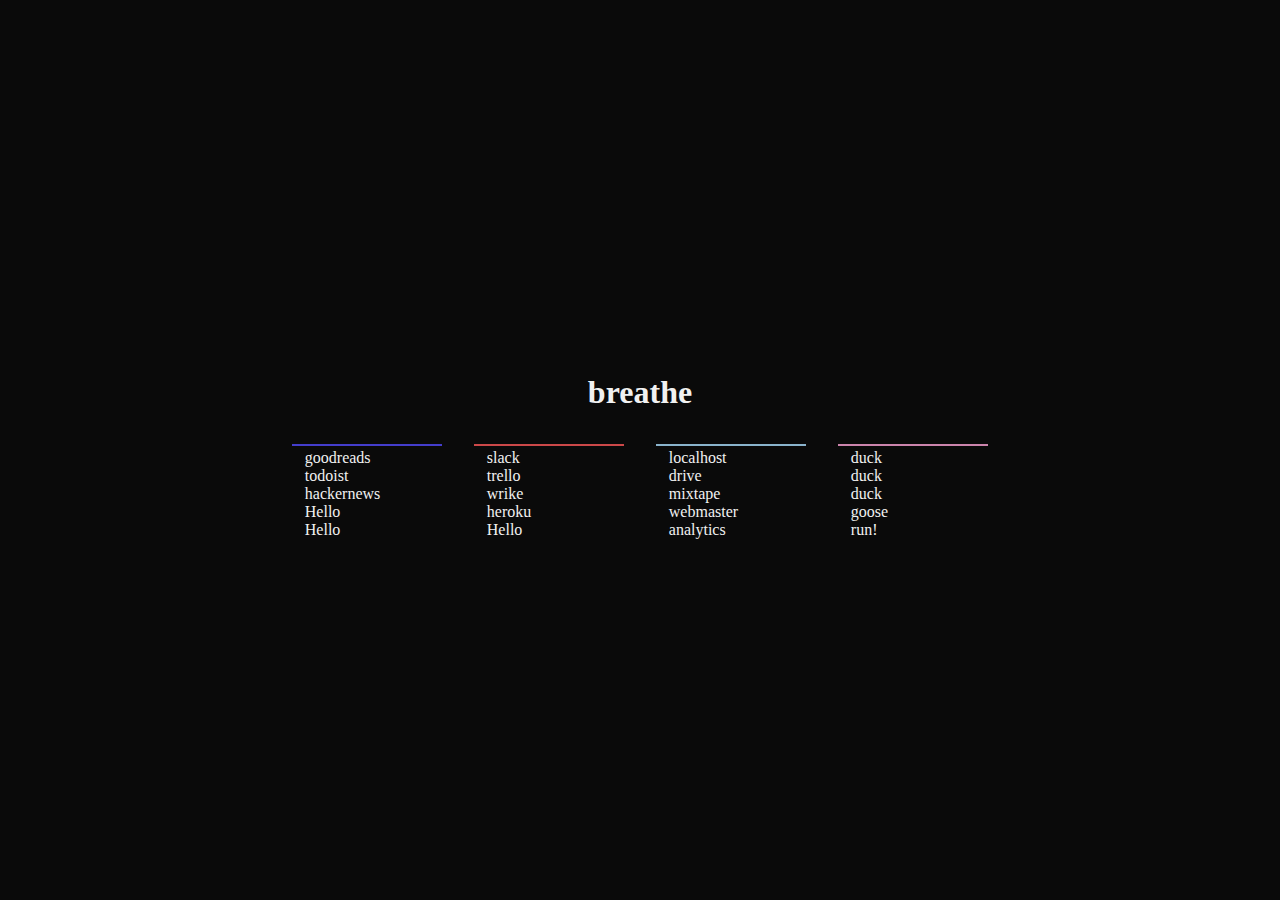
==== swipe/index.html @ 24a5d2f5 "Changed: Neko links Added: New startpage, Swipe" ====
<!DOCTYPE html>
<html lang='en'>
<head>
    <meta charset='UTF-8'>
    <meta name="viewport" content="width=device-width, initial-scale=1.0">
    <title>Swipe</title>

    <link rel='stylesheet' href='style.css'>
</head>
<body>

<div id="lines">
    <div></div>
    <div></div>
    <div></div>
    <div></div>
    <div></div>
    <div></div>
    <div></div>
    <div></div>
</div>

<div id="back_lines">
    <div></div>
    <div></div>
    <div></div>
    <div></div>
    <div></div>
</div>


<main>
    <h1>Breathe</h1>

    <div id="menu">
        <ul>
            <li>goodreads</li>
            <li>todoist</li>
            <li>hackernews</li>
            <li>Hello</li>
            <li>Hello</li>
        </ul>

        <ul>
            <li>slack</li>
            <li>trello</li>
            <li>wrike</li>
            <li>heroku</li>
            <li>Hello</li>
        </ul>

        <ul>
            <li>localhost</li>
            <li>drive</li>
            <li>mixtape</li>
            <li>webmaster</li>
            <li>analytics</li>
        </ul>

        <ul>
            <li>duck</li>
            <li>duck</li>
            <li>duck</li>
            <li>goose</li>
            <li>run!</li>
        </ul>
    </div>
</main>

</body>
</html>
---- swipe/style.css ----
html,body{margin:0;padding:0;height:100%}body{position:relative;display:flex;justify-content:center;align-items:center;color:#f1f1f1;background-color:#0a0a0a;overflow:hidden;box-sizing:border-box}*,*::before,*::after{box-sizing:inherit}h1{align-self:center;text-transform:lowercase;padding:0.2rem}ul{display:flex;flex-direction:column;flex:1;padding:0.2rem 0.8rem;margin:0.5rem 1rem;min-width:150px;list-style-type:none}ul:nth-of-type(1){border-top:solid 2px #443dcc}ul:nth-of-type(2){border-top:solid 2px #cc4849}ul:nth-of-type(3){border-top:solid 2px #8ab3cc}ul:nth-of-type(4){border-top:solid 2px #cc84ac}@media screen and (max-width: 800px){ul{min-width:40%}}main{display:flex;flex-flow:column wrap}#menu{display:flex;flex-flow:row wrap}#lines{position:absolute;top:0;left:0;filter:brightness(0.8);z-index:100}#lines div{position:absolute;height:15vh;width:2vh;transform:translateY(-100vh);border-radius:4px;background-color:#443dcc;will-change:transform}#lines div:nth-child(1){height:calc(400px + 1 * 30px);left:calc(45px * 1);background-color:#443dcc;animation:falling1 3s .2651906498s cubic-bezier(0, 0, 1, 1) infinite}@keyframes falling1{0%{transform:perspective(150px) rotate(56deg) translate3d(0, -150%, 50px)}100%{transform:perspective(150px) rotate(56deg) translate3d(0, 150%, 50px)}}#lines div:nth-child(2){height:calc(400px + 2 * 30px);left:calc(45px * 2);background-color:#cc4849;animation:falling2 3s .9870011749s cubic-bezier(0, 0, 1, 1) infinite}@keyframes falling2{0%{transform:perspective(150px) rotate(56deg) translate3d(0, -150%, 50px)}100%{transform:perspective(150px) rotate(56deg) translate3d(0, 150%, 50px)}}#lines div:nth-child(3){height:calc(400px + 3 * 30px);left:calc(45px * 3);background-color:#8ab3cc;animation:falling3 3s .8016328574s cubic-bezier(0, 0, 1, 1) infinite}@keyframes falling3{0%{transform:perspective(150px) rotate(56deg) translate3d(0, -150%, 50px)}100%{transform:perspective(150px) rotate(56deg) translate3d(0, 150%, 50px)}}#lines div:nth-child(4){height:calc(400px + 4 * 30px);left:calc(45px * 4);background-color:#cc84ac;animation:falling4 3s .7129998509s cubic-bezier(0, 0, 1, 1) infinite}@keyframes falling4{0%{transform:perspective(150px) rotate(56deg) translate3d(0, -150%, 50px)}100%{transform:perspective(150px) rotate(56deg) translate3d(0, 150%, 50px)}}#lines div:nth-child(5){height:calc(400px + 5 * 30px);left:calc(45px * 5);background-color:#443dcc;animation:falling5 3s .6649422253s cubic-bezier(0, 0, 1, 1) infinite}@keyframes falling5{0%{transform:perspective(150px) rotate(56deg) translate3d(0, -150%, 50px)}100%{transform:perspective(150px) rotate(56deg) translate3d(0, 150%, 50px)}}#lines div:nth-child(6){height:calc(400px + 6 * 30px);left:calc(45px * 6);background-color:#cc4849;animation:falling6 3s .1160122223s cubic-bezier(0, 0, 1, 1) infinite}@keyframes falling6{0%{transform:perspective(150px) rotate(56deg) translate3d(0, -150%, 50px)}100%{transform:perspective(150px) rotate(56deg) translate3d(0, 150%, 50px)}}#lines div:nth-child(7){height:calc(400px + 7 * 30px);left:calc(45px * 7);background-color:#8ab3cc;animation:falling7 3s .6392544003s cubic-bezier(0, 0, 1, 1) infinite}@keyframes falling7{0%{transform:perspective(150px) rotate(56deg) translate3d(0, -150%, 50px)}100%{transform:perspective(150px) rotate(56deg) translate3d(0, 150%, 50px)}}#lines div:nth-child(8){height:calc(400px + 8 * 30px);left:calc(45px * 8);background-color:#cc84ac;animation:falling8 3s .3121969506s cubic-bezier(0, 0, 1, 1) infinite}@keyframes falling8{0%{transform:perspective(150px) rotate(56deg) translate3d(0, -150%, 50px)}100%{transform:perspective(150px) rotate(56deg) translate3d(0, 150%, 50px)}}#back_lines{position:absolute;top:0;left:0;filter:brightness(0.2);z-index:-1000}#back_lines div{position:absolute;height:15vh;width:2vh;transform:translateY(-100vh);border-radius:4px;background-color:#443dcc;will-change:transform}#back_lines div:nth-child(1){height:calc(400px + 1 * 30px);left:calc(85px * 1);background-color:#443dcc;animation:back_falling1 4s .0866972091s cubic-bezier(0, 0, 1, 1) infinite}@keyframes back_falling1{0%{transform:perspective(150px) rotate(56deg) translate3d(0, -350%, -125px)}100%{transform:perspective(150px) rotate(56deg) translate3d(0, 250%, -125px)}}#back_lines div:nth-child(2){height:calc(400px + 2 * 30px);left:calc(85px * 2);background-color:#cc4849;animation:back_falling2 4s .2752588395s cubic-bezier(0, 0, 1, 1) infinite}@keyframes back_falling2{0%{transform:perspective(150px) rotate(56deg) translate3d(0, -350%, -125px)}100%{transform:perspective(150px) rotate(56deg) translate3d(0, 250%, -125px)}}#back_lines div:nth-child(3){height:calc(400px + 3 * 30px);left:calc(85px * 3);background-color:#8ab3cc;animation:back_falling3 3s .994580273s cubic-bezier(0, 0, 1, 1) infinite}@keyframes back_falling3{0%{transform:perspective(150px) rotate(56deg) translate3d(0, -350%, -125px)}100%{transform:perspective(150px) rotate(56deg) translate3d(0, 250%, -125px)}}#back_lines div:nth-child(4){height:calc(400px + 4 * 30px);left:calc(85px * 4);background-color:#cc84ac;animation:back_falling4 4s .0641594645s cubic-bezier(0, 0, 1, 1) infinite}@keyframes back_falling4{0%{transform:perspective(150px) rotate(56deg) translate3d(0, -350%, -125px)}100%{transform:perspective(150px) rotate(56deg) translate3d(0, 250%, -125px)}}#back_lines div:nth-child(5){height:calc(400px + 5 * 30px);left:calc(85px * 5);background-color:#443dcc;animation:back_falling5 4s .0492428163s cubic-bezier(0, 0, 1, 1) infinite}@keyframes back_falling5{0%{transform:perspective(150px) rotate(56deg) translate3d(0, -350%, -125px)}100%{transform:perspective(150px) rotate(56deg) translate3d(0, 250%, -125px)}}
/*# sourceMappingURL=style.css.map */
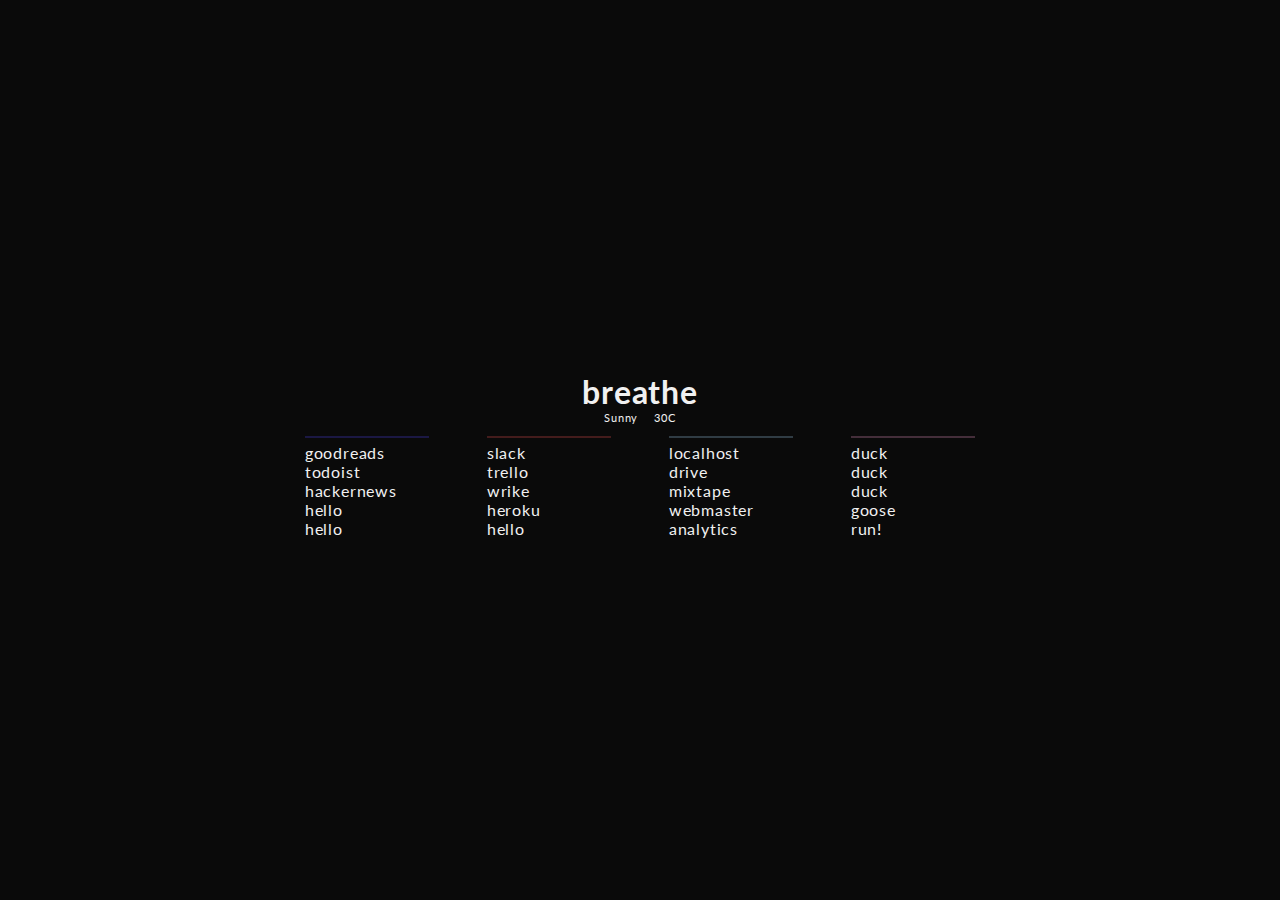
==== commit a8abe2cc: "Added: Temperature and weather in swipe Changed: Rotation on animated elements was causing severe la" ====
--- a/swipe/index.html
+++ b/swipe/index.html
@@ -5,7 +5,11 @@
     <meta name="viewport" content="width=device-width, initial-scale=1.0">
     <title>Swipe</title>
 
+    <link href="https://fonts.googleapis.com/css?family=Lato" rel="stylesheet">
     <link rel='stylesheet' href='style.css'>
+
+    <script defer src="weather.min.js"></script>
+    <script defer src="main.js"></script>
 </head>
 <body>
 
@@ -31,6 +35,14 @@
 
 <main>
     <h1>Breathe</h1>
+    <div id="info">
+        <p id="weather">
+            Sunny
+        </p>
+        <p id="temperature">
+            30C
+        </p>
+    </div>
 
     <div id="menu">
         <ul>
@@ -39,6 +51,8 @@
             <li>hackernews</li>
             <li>Hello</li>
             <li>Hello</li>
+
+            <li class="highlight"></li>
         </ul>
 
         <ul>
@@ -47,6 +61,8 @@
             <li>wrike</li>
             <li>heroku</li>
             <li>Hello</li>
+
+            <li class="highlight"></li>
         </ul>
 
         <ul>
@@ -55,6 +71,8 @@
             <li>mixtape</li>
             <li>webmaster</li>
             <li>analytics</li>
+
+            <li class="highlight"></li>
         </ul>
 
         <ul>
@@ -63,6 +81,8 @@
             <li>duck</li>
             <li>goose</li>
             <li>run!</li>
+
+            <li class="highlight"></li>
         </ul>
     </div>
 </main>
--- a/swipe/style.css
+++ b/swipe/style.css
@@ -1,2 +1,2 @@
-html,body{margin:0;padding:0;height:100%}body{position:relative;display:flex;justify-content:center;align-items:center;color:#f1f1f1;background-color:#0a0a0a;overflow:hidden;box-sizing:border-box}*,*::before,*::after{box-sizing:inherit}h1{align-self:center;text-transform:lowercase;padding:0.2rem}ul{display:flex;flex-direction:column;flex:1;padding:0.2rem 0.8rem;margin:0.5rem 1rem;min-width:150px;list-style-type:none}ul:nth-of-type(1){border-top:solid 2px #443dcc}ul:nth-of-type(2){border-top:solid 2px #cc4849}ul:nth-of-type(3){border-top:solid 2px #8ab3cc}ul:nth-of-type(4){border-top:solid 2px #cc84ac}@media screen and (max-width: 800px){ul{min-width:40%}}main{display:flex;flex-flow:column wrap}#menu{display:flex;flex-flow:row wrap}#lines{position:absolute;top:0;left:0;filter:brightness(0.8);z-index:100}#lines div{position:absolute;height:15vh;width:2vh;transform:translateY(-100vh);border-radius:4px;background-color:#443dcc;will-change:transform}#lines div:nth-child(1){height:calc(400px + 1 * 30px);left:calc(45px * 1);background-color:#443dcc;animation:falling1 3s .2651906498s cubic-bezier(0, 0, 1, 1) infinite}@keyframes falling1{0%{transform:perspective(150px) rotate(56deg) translate3d(0, -150%, 50px)}100%{transform:perspective(150px) rotate(56deg) translate3d(0, 150%, 50px)}}#lines div:nth-child(2){height:calc(400px + 2 * 30px);left:calc(45px * 2);background-color:#cc4849;animation:falling2 3s .9870011749s cubic-bezier(0, 0, 1, 1) infinite}@keyframes falling2{0%{transform:perspective(150px) rotate(56deg) translate3d(0, -150%, 50px)}100%{transform:perspective(150px) rotate(56deg) translate3d(0, 150%, 50px)}}#lines div:nth-child(3){height:calc(400px + 3 * 30px);left:calc(45px * 3);background-color:#8ab3cc;animation:falling3 3s .8016328574s cubic-bezier(0, 0, 1, 1) infinite}@keyframes falling3{0%{transform:perspective(150px) rotate(56deg) translate3d(0, -150%, 50px)}100%{transform:perspective(150px) rotate(56deg) translate3d(0, 150%, 50px)}}#lines div:nth-child(4){height:calc(400px + 4 * 30px);left:calc(45px * 4);background-color:#cc84ac;animation:falling4 3s .7129998509s cubic-bezier(0, 0, 1, 1) infinite}@keyframes falling4{0%{transform:perspective(150px) rotate(56deg) translate3d(0, -150%, 50px)}100%{transform:perspective(150px) rotate(56deg) translate3d(0, 150%, 50px)}}#lines div:nth-child(5){height:calc(400px + 5 * 30px);left:calc(45px * 5);background-color:#443dcc;animation:falling5 3s .6649422253s cubic-bezier(0, 0, 1, 1) infinite}@keyframes falling5{0%{transform:perspective(150px) rotate(56deg) translate3d(0, -150%, 50px)}100%{transform:perspective(150px) rotate(56deg) translate3d(0, 150%, 50px)}}#lines div:nth-child(6){height:calc(400px + 6 * 30px);left:calc(45px * 6);background-color:#cc4849;animation:falling6 3s .1160122223s cubic-bezier(0, 0, 1, 1) infinite}@keyframes falling6{0%{transform:perspective(150px) rotate(56deg) translate3d(0, -150%, 50px)}100%{transform:perspective(150px) rotate(56deg) translate3d(0, 150%, 50px)}}#lines div:nth-child(7){height:calc(400px + 7 * 30px);left:calc(45px * 7);background-color:#8ab3cc;animation:falling7 3s .6392544003s cubic-bezier(0, 0, 1, 1) infinite}@keyframes falling7{0%{transform:perspective(150px) rotate(56deg) translate3d(0, -150%, 50px)}100%{transform:perspective(150px) rotate(56deg) translate3d(0, 150%, 50px)}}#lines div:nth-child(8){height:calc(400px + 8 * 30px);left:calc(45px * 8);background-color:#cc84ac;animation:falling8 3s .3121969506s cubic-bezier(0, 0, 1, 1) infinite}@keyframes falling8{0%{transform:perspective(150px) rotate(56deg) translate3d(0, -150%, 50px)}100%{transform:perspective(150px) rotate(56deg) translate3d(0, 150%, 50px)}}#back_lines{position:absolute;top:0;left:0;filter:brightness(0.2);z-index:-1000}#back_lines div{position:absolute;height:15vh;width:2vh;transform:translateY(-100vh);border-radius:4px;background-color:#443dcc;will-change:transform}#back_lines div:nth-child(1){height:calc(400px + 1 * 30px);left:calc(85px * 1);background-color:#443dcc;animation:back_falling1 4s .0866972091s cubic-bezier(0, 0, 1, 1) infinite}@keyframes back_falling1{0%{transform:perspective(150px) rotate(56deg) translate3d(0, -350%, -125px)}100%{transform:perspective(150px) rotate(56deg) translate3d(0, 250%, -125px)}}#back_lines div:nth-child(2){height:calc(400px + 2 * 30px);left:calc(85px * 2);background-color:#cc4849;animation:back_falling2 4s .2752588395s cubic-bezier(0, 0, 1, 1) infinite}@keyframes back_falling2{0%{transform:perspective(150px) rotate(56deg) translate3d(0, -350%, -125px)}100%{transform:perspective(150px) rotate(56deg) translate3d(0, 250%, -125px)}}#back_lines div:nth-child(3){height:calc(400px + 3 * 30px);left:calc(85px * 3);background-color:#8ab3cc;animation:back_falling3 3s .994580273s cubic-bezier(0, 0, 1, 1) infinite}@keyframes back_falling3{0%{transform:perspective(150px) rotate(56deg) translate3d(0, -350%, -125px)}100%{transform:perspective(150px) rotate(56deg) translate3d(0, 250%, -125px)}}#back_lines div:nth-child(4){height:calc(400px + 4 * 30px);left:calc(85px * 4);background-color:#cc84ac;animation:back_falling4 4s .0641594645s cubic-bezier(0, 0, 1, 1) infinite}@keyframes back_falling4{0%{transform:perspective(150px) rotate(56deg) translate3d(0, -350%, -125px)}100%{transform:perspective(150px) rotate(56deg) translate3d(0, 250%, -125px)}}#back_lines div:nth-child(5){height:calc(400px + 5 * 30px);left:calc(85px * 5);background-color:#443dcc;animation:back_falling5 4s .0492428163s cubic-bezier(0, 0, 1, 1) infinite}@keyframes back_falling5{0%{transform:perspective(150px) rotate(56deg) translate3d(0, -350%, -125px)}100%{transform:perspective(150px) rotate(56deg) translate3d(0, 250%, -125px)}}
+html,body{margin:0;padding:0;height:100%}body{position:relative;display:flex;justify-content:center;align-items:center;color:#f1f1f1;background-color:#0a0a0a;overflow:hidden;box-sizing:border-box;font-family:'Lato', sans-serif;letter-spacing:0.05rem}*,*::before,*::after{box-sizing:inherit}h1{position:relative;align-self:center;text-transform:lowercase;margin-bottom:0}ul{position:relative;display:flex;flex-direction:column;flex:1;padding:0.2rem 0.8rem;margin:0.5rem 1rem;min-width:150px;list-style-type:none}ul li{position:relative;z-index:2}ul li:nth-of-type(1):hover ~ li.highlight{top:calc(19px * 1 - 5.5px);width:50px;right:0}ul li:nth-of-type(2):hover ~ li.highlight{top:calc(19px * 2 - 5.5px);width:50px;right:0}ul li:nth-of-type(3):hover ~ li.highlight{top:calc(19px * 3 - 5.5px);width:50px;right:0}ul li:nth-of-type(4):hover ~ li.highlight{top:calc(19px * 4 - 5.5px);width:50px;right:0}ul li:nth-of-type(5):hover ~ li.highlight{top:calc(19px * 5 - 5.5px);width:50px;right:0}ul li.highlight{content:'';position:absolute;width:calc(100% - 1.6rem);height:2px;top:-4px;right:0.8rem;z-index:-1;transition:all 0.225s ease}ul:nth-of-type(1) li.highlight{opacity:0.3;background-color:#443dcc}ul:hover li.highlight{opacity:1;height:4px;top:-6px}ul:nth-of-type(2) li.highlight{opacity:0.3;background-color:#cc4849}ul:hover li.highlight{opacity:1;height:4px;top:-6px}ul:nth-of-type(3) li.highlight{opacity:0.3;background-color:#8ab3cc}ul:hover li.highlight{opacity:1;height:4px;top:-6px}ul:nth-of-type(4) li.highlight{opacity:0.3;background-color:#cc84ac}ul:hover li.highlight{opacity:1;height:4px;top:-6px}@media screen and (max-width: 800px){ul{min-width:40%}}main{display:flex;flex-flow:column wrap;z-index:1}#menu{display:flex;flex-flow:row wrap;text-transform:lowercase}#info{display:flex;flex-flow:row wrap;justify-content:center}#info p{font-size:0.7rem;margin:0 0 0.5rem 0;padding:0 0.5rem}#lines,#back_lines{position:fixed;top:0;left:0}#lines{filter:brightness(0.8);z-index:-1}#lines div{position:absolute;height:15vh;width:2vh;transform:translateY(-100vh);border-radius:4px;background-color:#443dcc;will-change:transform}#lines div:nth-child(1){height:calc(400px + 1 * 30px);left:calc(45px * 1);background-color:#443dcc;animation:falling1 5s .189649948s cubic-bezier(0, 0, 1, 1) infinite}@keyframes falling1{0%{transform:perspective(150px) translate3d(0, -100vh, 50px)}100%{transform:perspective(150px) translate3d(0, 100vh, 50px)}}#lines div:nth-child(2){height:calc(400px + 2 * 30px);left:calc(45px * 2);background-color:#cc4849;animation:falling2 8s .9614050692s cubic-bezier(0, 0, 1, 1) infinite}@keyframes falling2{0%{transform:perspective(150px) translate3d(0, -100vh, 50px)}100%{transform:perspective(150px) translate3d(0, 100vh, 50px)}}#lines div:nth-child(3){height:calc(400px + 3 * 30px);left:calc(45px * 3);background-color:#8ab3cc;animation:falling3 10s .2667872492s cubic-bezier(0, 0, 1, 1) infinite}@keyframes falling3{0%{transform:perspective(150px) translate3d(0, -100vh, 50px)}100%{transform:perspective(150px) translate3d(0, 100vh, 50px)}}#lines div:nth-child(4){height:calc(400px + 4 * 30px);left:calc(45px * 4);background-color:#cc84ac;animation:falling4 8s .5258861357s cubic-bezier(0, 0, 1, 1) infinite}@keyframes falling4{0%{transform:perspective(150px) translate3d(0, -100vh, 50px)}100%{transform:perspective(150px) translate3d(0, 100vh, 50px)}}#lines div:nth-child(5){height:calc(400px + 5 * 30px);left:calc(45px * 5);background-color:#443dcc;animation:falling5 10s .776140833s cubic-bezier(0, 0, 1, 1) infinite}@keyframes falling5{0%{transform:perspective(150px) translate3d(0, -100vh, 50px)}100%{transform:perspective(150px) translate3d(0, 100vh, 50px)}}#lines div:nth-child(6){height:calc(400px + 6 * 30px);left:calc(45px * 6);background-color:#cc4849;animation:falling6 7s .7588643101s cubic-bezier(0, 0, 1, 1) infinite}@keyframes falling6{0%{transform:perspective(150px) translate3d(0, -100vh, 50px)}100%{transform:perspective(150px) translate3d(0, 100vh, 50px)}}#lines div:nth-child(7){height:calc(400px + 7 * 30px);left:calc(45px * 7);background-color:#8ab3cc;animation:falling7 5s .3261175086s cubic-bezier(0, 0, 1, 1) infinite}@keyframes falling7{0%{transform:perspective(150px) translate3d(0, -100vh, 50px)}100%{transform:perspective(150px) translate3d(0, 100vh, 50px)}}#lines div:nth-child(8){height:calc(400px + 8 * 30px);left:calc(45px * 8);background-color:#cc84ac;animation:falling8 7s .8277343169s cubic-bezier(0, 0, 1, 1) infinite}@keyframes falling8{0%{transform:perspective(150px) translate3d(0, -100vh, 50px)}100%{transform:perspective(150px) translate3d(0, 100vh, 50px)}}#back_lines{filter:brightness(0.2);z-index:-2}#back_lines div{position:absolute;height:15vh;width:2vh;transform:translateY(-100vh);border-radius:4px;background-color:#443dcc;will-change:transform}#back_lines div:nth-child(1){height:calc(400px + 1 * 30px);left:calc(85px * 1);background-color:#443dcc;animation:back_falling1 3s .5651583593s cubic-bezier(0, 0, 1, 1) infinite}@keyframes back_falling1{0%{transform:perspective(150px) translate3d(0, -100vh, -125px)}100%{transform:perspective(150px) translate3d(0, 200vh, -125px)}}#back_lines div:nth-child(2){height:calc(400px + 2 * 30px);left:calc(85px * 2);background-color:#cc4849;animation:back_falling2 4s .7486812947s cubic-bezier(0, 0, 1, 1) infinite}@keyframes back_falling2{0%{transform:perspective(150px) translate3d(0, -100vh, -125px)}100%{transform:perspective(150px) translate3d(0, 200vh, -125px)}}#back_lines div:nth-child(3){height:calc(400px + 3 * 30px);left:calc(85px * 3);background-color:#8ab3cc;animation:back_falling3 3s .2593960464s cubic-bezier(0, 0, 1, 1) infinite}@keyframes back_falling3{0%{transform:perspective(150px) translate3d(0, -100vh, -125px)}100%{transform:perspective(150px) translate3d(0, 200vh, -125px)}}#back_lines div:nth-child(4){height:calc(400px + 4 * 30px);left:calc(85px * 4);background-color:#cc84ac;animation:back_falling4 3s .7982477018s cubic-bezier(0, 0, 1, 1) infinite}@keyframes back_falling4{0%{transform:perspective(150px) translate3d(0, -100vh, -125px)}100%{transform:perspective(150px) translate3d(0, 200vh, -125px)}}#back_lines div:nth-child(5){height:calc(400px + 5 * 30px);left:calc(85px * 5);background-color:#443dcc;animation:back_falling5 4s .026889152s cubic-bezier(0, 0, 1, 1) infinite}@keyframes back_falling5{0%{transform:perspective(150px) translate3d(0, -100vh, -125px)}100%{transform:perspective(150px) translate3d(0, 200vh, -125px)}}
 /*# sourceMappingURL=style.css.map */
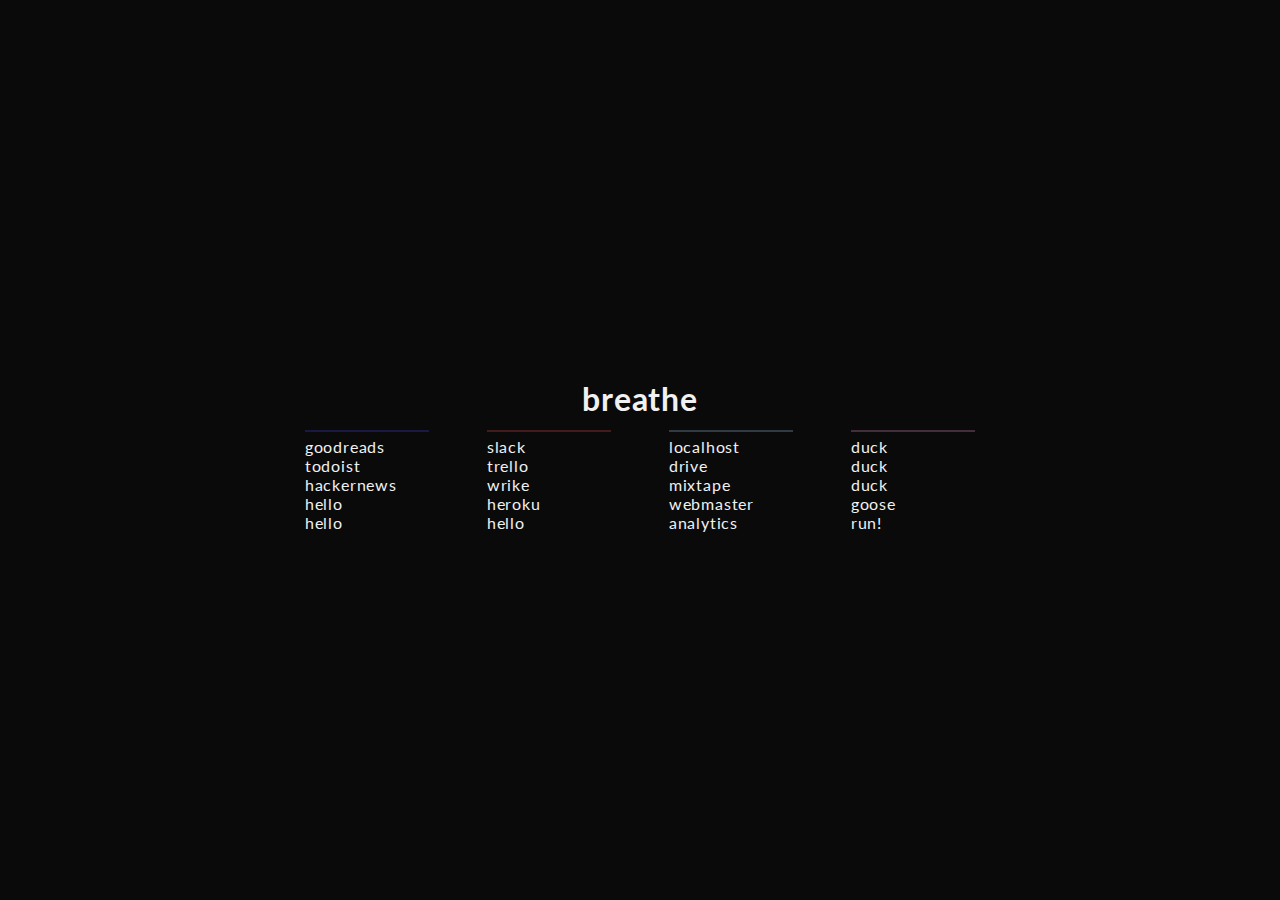
==== commit a7d5c67f: "Changed: default text on weather and temperature" ====
--- a/swipe/index.html
+++ b/swipe/index.html
@@ -37,10 +37,8 @@
     <h1>Breathe</h1>
     <div id="info">
         <p id="weather">
-            Sunny
         </p>
         <p id="temperature">
-            30C
         </p>
     </div>
 
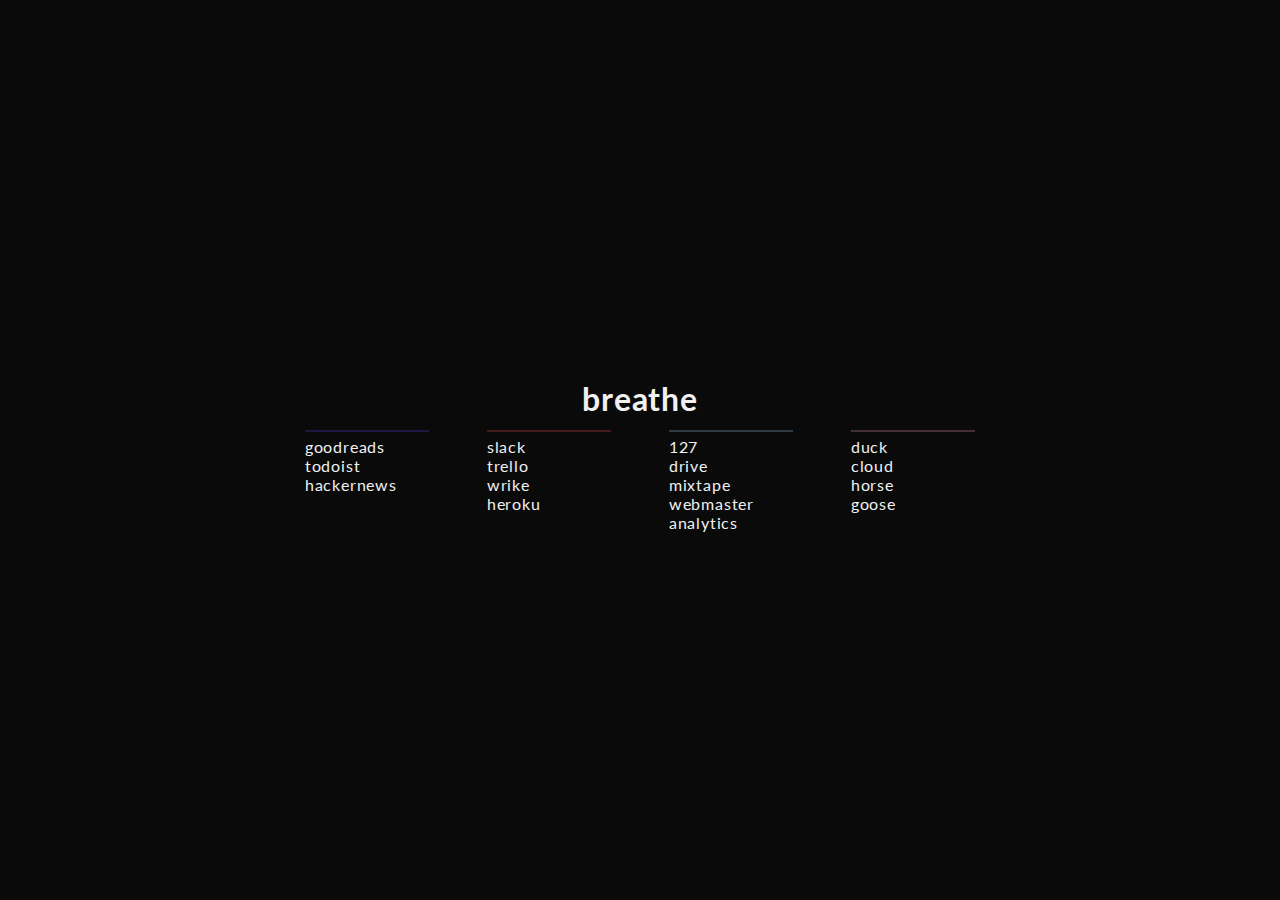
==== commit 6d25c775: "Changed: Links" ====
--- a/swipe/index.html
+++ b/swipe/index.html
@@ -44,41 +44,37 @@
 
     <div id="menu">
         <ul>
-            <li>goodreads</li>
-            <li>todoist</li>
-            <li>hackernews</li>
-            <li>Hello</li>
-            <li>Hello</li>
+            <li><a href="">goodreads</a></li>
+            <li><a href="">todoist</a></li>
+            <li><a href="">hackernews</a></li>
 
             <li class="highlight"></li>
         </ul>
 
         <ul>
-            <li>slack</li>
-            <li>trello</li>
-            <li>wrike</li>
-            <li>heroku</li>
-            <li>Hello</li>
+            <li><a href="">slack</a></li>
+            <li><a href="">trello</a></li>
+            <li><a href="">wrike</a></li>
+            <li><a href="">heroku</a></li>
 
             <li class="highlight"></li>
         </ul>
 
         <ul>
-            <li>localhost</li>
-            <li>drive</li>
-            <li>mixtape</li>
-            <li>webmaster</li>
-            <li>analytics</li>
+            <li><a href="">localhost</a></li>
+            <li><a href="">drive</a></li>
+            <li><a href="">mixtape</a></li>
+            <li><a href="">webmaster</a></li>
+            <li><a href="">analytics</a></li>
 
             <li class="highlight"></li>
         </ul>
 
         <ul>
-            <li>duck</li>
-            <li>duck</li>
-            <li>duck</li>
-            <li>goose</li>
-            <li>run!</li>
+            <li><a href="">duck</a></li>
+            <li><a href="">duck</a></li>
+            <li><a href="">duck</a></li>
+            <li><a href="">goose</a></li>
 
             <li class="highlight"></li>
         </ul>
--- a/swipe/style.css
+++ b/swipe/style.css
@@ -1,2 +1,2 @@
-html,body{margin:0;padding:0;height:100%}body{position:relative;display:flex;justify-content:center;align-items:center;color:#f1f1f1;background-color:#0a0a0a;overflow:hidden;box-sizing:border-box;font-family:'Lato', sans-serif;letter-spacing:0.05rem}*,*::before,*::after{box-sizing:inherit}h1{position:relative;align-self:center;text-transform:lowercase;margin-bottom:0}ul{position:relative;display:flex;flex-direction:column;flex:1;padding:0.2rem 0.8rem;margin:0.5rem 1rem;min-width:150px;list-style-type:none}ul li{position:relative;z-index:2}ul li:nth-of-type(1):hover ~ li.highlight{top:calc(19px * 1 - 5.5px);width:50px;right:0}ul li:nth-of-type(2):hover ~ li.highlight{top:calc(19px * 2 - 5.5px);width:50px;right:0}ul li:nth-of-type(3):hover ~ li.highlight{top:calc(19px * 3 - 5.5px);width:50px;right:0}ul li:nth-of-type(4):hover ~ li.highlight{top:calc(19px * 4 - 5.5px);width:50px;right:0}ul li:nth-of-type(5):hover ~ li.highlight{top:calc(19px * 5 - 5.5px);width:50px;right:0}ul li.highlight{content:'';position:absolute;width:calc(100% - 1.6rem);height:2px;top:-4px;right:0.8rem;z-index:-1;transition:all 0.225s ease}ul:nth-of-type(1) li.highlight{opacity:0.3;background-color:#443dcc}ul:hover li.highlight{opacity:1;height:4px;top:-6px}ul:nth-of-type(2) li.highlight{opacity:0.3;background-color:#cc4849}ul:hover li.highlight{opacity:1;height:4px;top:-6px}ul:nth-of-type(3) li.highlight{opacity:0.3;background-color:#8ab3cc}ul:hover li.highlight{opacity:1;height:4px;top:-6px}ul:nth-of-type(4) li.highlight{opacity:0.3;background-color:#cc84ac}ul:hover li.highlight{opacity:1;height:4px;top:-6px}@media screen and (max-width: 800px){ul{min-width:40%}}main{display:flex;flex-flow:column wrap;z-index:1}#menu{display:flex;flex-flow:row wrap;text-transform:lowercase}#info{display:flex;flex-flow:row wrap;justify-content:center}#info p{font-size:0.7rem;margin:0 0 0.5rem 0;padding:0 0.5rem}#lines,#back_lines{position:fixed;top:0;left:0}#lines{filter:brightness(0.8);z-index:-1}#lines div{position:absolute;height:15vh;width:2vh;transform:translateY(-100vh);border-radius:4px;background-color:#443dcc;will-change:transform}#lines div:nth-child(1){height:calc(400px + 1 * 30px);left:calc(45px * 1);background-color:#443dcc;animation:falling1 5s .189649948s cubic-bezier(0, 0, 1, 1) infinite}@keyframes falling1{0%{transform:perspective(150px) translate3d(0, -100vh, 50px)}100%{transform:perspective(150px) translate3d(0, 100vh, 50px)}}#lines div:nth-child(2){height:calc(400px + 2 * 30px);left:calc(45px * 2);background-color:#cc4849;animation:falling2 8s .9614050692s cubic-bezier(0, 0, 1, 1) infinite}@keyframes falling2{0%{transform:perspective(150px) translate3d(0, -100vh, 50px)}100%{transform:perspective(150px) translate3d(0, 100vh, 50px)}}#lines div:nth-child(3){height:calc(400px + 3 * 30px);left:calc(45px * 3);background-color:#8ab3cc;animation:falling3 10s .2667872492s cubic-bezier(0, 0, 1, 1) infinite}@keyframes falling3{0%{transform:perspective(150px) translate3d(0, -100vh, 50px)}100%{transform:perspective(150px) translate3d(0, 100vh, 50px)}}#lines div:nth-child(4){height:calc(400px + 4 * 30px);left:calc(45px * 4);background-color:#cc84ac;animation:falling4 8s .5258861357s cubic-bezier(0, 0, 1, 1) infinite}@keyframes falling4{0%{transform:perspective(150px) translate3d(0, -100vh, 50px)}100%{transform:perspective(150px) translate3d(0, 100vh, 50px)}}#lines div:nth-child(5){height:calc(400px + 5 * 30px);left:calc(45px * 5);background-color:#443dcc;animation:falling5 10s .776140833s cubic-bezier(0, 0, 1, 1) infinite}@keyframes falling5{0%{transform:perspective(150px) translate3d(0, -100vh, 50px)}100%{transform:perspective(150px) translate3d(0, 100vh, 50px)}}#lines div:nth-child(6){height:calc(400px + 6 * 30px);left:calc(45px * 6);background-color:#cc4849;animation:falling6 7s .7588643101s cubic-bezier(0, 0, 1, 1) infinite}@keyframes falling6{0%{transform:perspective(150px) translate3d(0, -100vh, 50px)}100%{transform:perspective(150px) translate3d(0, 100vh, 50px)}}#lines div:nth-child(7){height:calc(400px + 7 * 30px);left:calc(45px * 7);background-color:#8ab3cc;animation:falling7 5s .3261175086s cubic-bezier(0, 0, 1, 1) infinite}@keyframes falling7{0%{transform:perspective(150px) translate3d(0, -100vh, 50px)}100%{transform:perspective(150px) translate3d(0, 100vh, 50px)}}#lines div:nth-child(8){height:calc(400px + 8 * 30px);left:calc(45px * 8);background-color:#cc84ac;animation:falling8 7s .8277343169s cubic-bezier(0, 0, 1, 1) infinite}@keyframes falling8{0%{transform:perspective(150px) translate3d(0, -100vh, 50px)}100%{transform:perspective(150px) translate3d(0, 100vh, 50px)}}#back_lines{filter:brightness(0.2);z-index:-2}#back_lines div{position:absolute;height:15vh;width:2vh;transform:translateY(-100vh);border-radius:4px;background-color:#443dcc;will-change:transform}#back_lines div:nth-child(1){height:calc(400px + 1 * 30px);left:calc(85px * 1);background-color:#443dcc;animation:back_falling1 3s .5651583593s cubic-bezier(0, 0, 1, 1) infinite}@keyframes back_falling1{0%{transform:perspective(150px) translate3d(0, -100vh, -125px)}100%{transform:perspective(150px) translate3d(0, 200vh, -125px)}}#back_lines div:nth-child(2){height:calc(400px + 2 * 30px);left:calc(85px * 2);background-color:#cc4849;animation:back_falling2 4s .7486812947s cubic-bezier(0, 0, 1, 1) infinite}@keyframes back_falling2{0%{transform:perspective(150px) translate3d(0, -100vh, -125px)}100%{transform:perspective(150px) translate3d(0, 200vh, -125px)}}#back_lines div:nth-child(3){height:calc(400px + 3 * 30px);left:calc(85px * 3);background-color:#8ab3cc;animation:back_falling3 3s .2593960464s cubic-bezier(0, 0, 1, 1) infinite}@keyframes back_falling3{0%{transform:perspective(150px) translate3d(0, -100vh, -125px)}100%{transform:perspective(150px) translate3d(0, 200vh, -125px)}}#back_lines div:nth-child(4){height:calc(400px + 4 * 30px);left:calc(85px * 4);background-color:#cc84ac;animation:back_falling4 3s .7982477018s cubic-bezier(0, 0, 1, 1) infinite}@keyframes back_falling4{0%{transform:perspective(150px) translate3d(0, -100vh, -125px)}100%{transform:perspective(150px) translate3d(0, 200vh, -125px)}}#back_lines div:nth-child(5){height:calc(400px + 5 * 30px);left:calc(85px * 5);background-color:#443dcc;animation:back_falling5 4s .026889152s cubic-bezier(0, 0, 1, 1) infinite}@keyframes back_falling5{0%{transform:perspective(150px) translate3d(0, -100vh, -125px)}100%{transform:perspective(150px) translate3d(0, 200vh, -125px)}}
+html,body{margin:0;padding:0;height:100%}body{position:relative;display:flex;justify-content:center;align-items:center;color:#f1f1f1;background-color:#0a0a0a;overflow:hidden;box-sizing:border-box;font-family:'Lato', sans-serif;letter-spacing:0.05rem}*,*::before,*::after{box-sizing:inherit}h1{position:relative;align-self:center;text-transform:lowercase;margin-bottom:0}a{position:relative;text-decoration:none;color:#f1f1f1}ul{position:relative;display:flex;flex-direction:column;flex:1;padding:0.2rem 0.8rem;margin:0.5rem 1rem;min-width:150px;list-style-type:none}ul li{position:relative;z-index:2}ul li:nth-of-type(1):hover ~ li.highlight{top:calc(19px * 1 - 5.5px);width:50px;right:0}ul li:nth-of-type(2):hover ~ li.highlight{top:calc(19px * 2 - 5.5px);width:50px;right:0}ul li:nth-of-type(3):hover ~ li.highlight{top:calc(19px * 3 - 5.5px);width:50px;right:0}ul li:nth-of-type(4):hover ~ li.highlight{top:calc(19px * 4 - 5.5px);width:50px;right:0}ul li:nth-of-type(5):hover ~ li.highlight{top:calc(19px * 5 - 5.5px);width:50px;right:0}ul li.highlight{content:'';position:absolute;width:calc(100% - 1.6rem);height:2px;top:-4px;right:0.8rem;z-index:-1;transition:all 0.225s ease}ul:nth-of-type(1) li.highlight{opacity:0.3;background-color:#443dcc}ul:hover li.highlight{opacity:1;height:4px;top:-6px}ul:nth-of-type(2) li.highlight{opacity:0.3;background-color:#cc4849}ul:hover li.highlight{opacity:1;height:4px;top:-6px}ul:nth-of-type(3) li.highlight{opacity:0.3;background-color:#8ab3cc}ul:hover li.highlight{opacity:1;height:4px;top:-6px}ul:nth-of-type(4) li.highlight{opacity:0.3;background-color:#cc84ac}ul:hover li.highlight{opacity:1;height:4px;top:-6px}@media screen and (max-width: 800px){ul{min-width:40%}}main{display:flex;flex-flow:column wrap;z-index:1}#menu{display:flex;flex-flow:row wrap;text-transform:lowercase}#info{display:flex;flex-flow:row wrap;justify-content:center}#info p{font-size:0.7rem;margin:0 0 0.5rem 0;padding:0 0.5rem}#lines,#back_lines{position:fixed;top:0;left:0}#lines{filter:brightness(0.8);z-index:-1}#lines div{position:absolute;height:15vh;width:2vh;transform:translateY(-100vh);border-radius:4px;background-color:#443dcc;will-change:transform}#lines div:nth-child(1){height:calc(400px + 1 * 30px);left:calc(45px * 1);background-color:#443dcc;animation:falling1 9s .5371794594s cubic-bezier(0, 0, 1, 1) infinite}@keyframes falling1{0%{transform:perspective(150px) translate3d(0, -100vh, 50px)}100%{transform:perspective(150px) translate3d(0, 100vh, 50px)}}#lines div:nth-child(2){height:calc(400px + 2 * 30px);left:calc(45px * 2);background-color:#cc4849;animation:falling2 9s .8107682939s cubic-bezier(0, 0, 1, 1) infinite}@keyframes falling2{0%{transform:perspective(150px) translate3d(0, -100vh, 50px)}100%{transform:perspective(150px) translate3d(0, 100vh, 50px)}}#lines div:nth-child(3){height:calc(400px + 3 * 30px);left:calc(45px * 3);background-color:#8ab3cc;animation:falling3 7s .1900447566s cubic-bezier(0, 0, 1, 1) infinite}@keyframes falling3{0%{transform:perspective(150px) translate3d(0, -100vh, 50px)}100%{transform:perspective(150px) translate3d(0, 100vh, 50px)}}#lines div:nth-child(4){height:calc(400px + 4 * 30px);left:calc(45px * 4);background-color:#cc84ac;animation:falling4 10s .0677093431s cubic-bezier(0, 0, 1, 1) infinite}@keyframes falling4{0%{transform:perspective(150px) translate3d(0, -100vh, 50px)}100%{transform:perspective(150px) translate3d(0, 100vh, 50px)}}#lines div:nth-child(5){height:calc(400px + 5 * 30px);left:calc(45px * 5);background-color:#443dcc;animation:falling5 7s .7121344536s cubic-bezier(0, 0, 1, 1) infinite}@keyframes falling5{0%{transform:perspective(150px) translate3d(0, -100vh, 50px)}100%{transform:perspective(150px) translate3d(0, 100vh, 50px)}}#lines div:nth-child(6){height:calc(400px + 6 * 30px);left:calc(45px * 6);background-color:#cc4849;animation:falling6 3s .0012765799s cubic-bezier(0, 0, 1, 1) infinite}@keyframes falling6{0%{transform:perspective(150px) translate3d(0, -100vh, 50px)}100%{transform:perspective(150px) translate3d(0, 100vh, 50px)}}#lines div:nth-child(7){height:calc(400px + 7 * 30px);left:calc(45px * 7);background-color:#8ab3cc;animation:falling7 9s .0410719735s cubic-bezier(0, 0, 1, 1) infinite}@keyframes falling7{0%{transform:perspective(150px) translate3d(0, -100vh, 50px)}100%{transform:perspective(150px) translate3d(0, 100vh, 50px)}}#lines div:nth-child(8){height:calc(400px + 8 * 30px);left:calc(45px * 8);background-color:#cc84ac;animation:falling8 8s .0171715534s cubic-bezier(0, 0, 1, 1) infinite}@keyframes falling8{0%{transform:perspective(150px) translate3d(0, -100vh, 50px)}100%{transform:perspective(150px) translate3d(0, 100vh, 50px)}}#back_lines{filter:brightness(0.2);z-index:-2}#back_lines div{position:absolute;height:15vh;width:2vh;transform:translateY(-100vh);border-radius:4px;background-color:#443dcc;will-change:transform}#back_lines div:nth-child(1){height:calc(400px + 1 * 30px);left:calc(85px * 1);background-color:#443dcc;animation:back_falling1 4s .2074199199s cubic-bezier(0, 0, 1, 1) infinite}@keyframes back_falling1{0%{transform:perspective(150px) translate3d(0, -100vh, -125px)}100%{transform:perspective(150px) translate3d(0, 200vh, -125px)}}#back_lines div:nth-child(2){height:calc(400px + 2 * 30px);left:calc(85px * 2);background-color:#cc4849;animation:back_falling2 4s .2439460792s cubic-bezier(0, 0, 1, 1) infinite}@keyframes back_falling2{0%{transform:perspective(150px) translate3d(0, -100vh, -125px)}100%{transform:perspective(150px) translate3d(0, 200vh, -125px)}}#back_lines div:nth-child(3){height:calc(400px + 3 * 30px);left:calc(85px * 3);background-color:#8ab3cc;animation:back_falling3 4s .0079972546s cubic-bezier(0, 0, 1, 1) infinite}@keyframes back_falling3{0%{transform:perspective(150px) translate3d(0, -100vh, -125px)}100%{transform:perspective(150px) translate3d(0, 200vh, -125px)}}#back_lines div:nth-child(4){height:calc(400px + 4 * 30px);left:calc(85px * 4);background-color:#cc84ac;animation:back_falling4 4s .7114437271s cubic-bezier(0, 0, 1, 1) infinite}@keyframes back_falling4{0%{transform:perspective(150px) translate3d(0, -100vh, -125px)}100%{transform:perspective(150px) translate3d(0, 200vh, -125px)}}#back_lines div:nth-child(5){height:calc(400px + 5 * 30px);left:calc(85px * 5);background-color:#443dcc;animation:back_falling5 4s .0943013937s cubic-bezier(0, 0, 1, 1) infinite}@keyframes back_falling5{0%{transform:perspective(150px) translate3d(0, -100vh, -125px)}100%{transform:perspective(150px) translate3d(0, 200vh, -125px)}}
 /*# sourceMappingURL=style.css.map */
